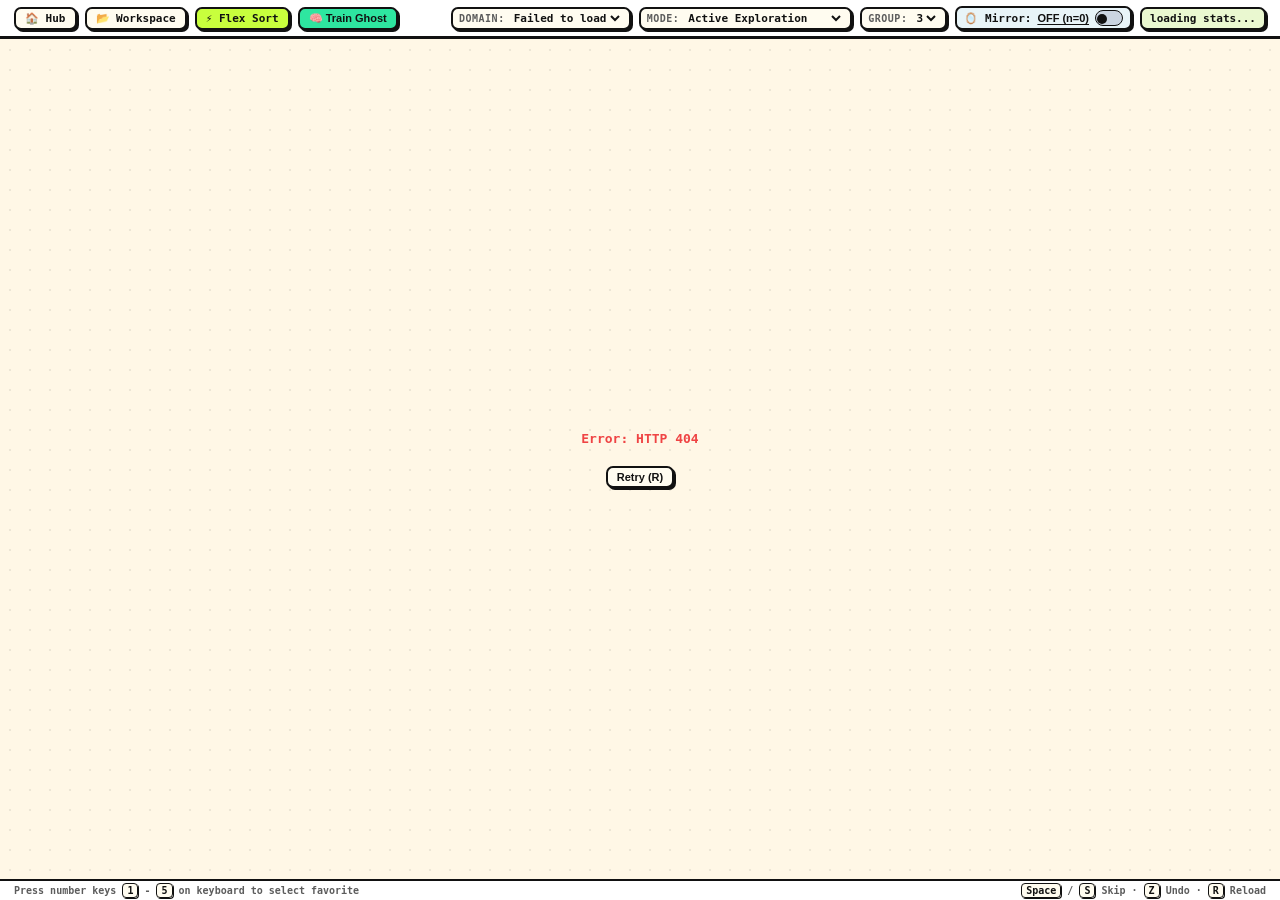
==== ghost/rater/static/index.html @ 8c2b475c "Initial commit" ====
<!doctype html>
<html lang="en">
<head>
<meta charset="utf-8">
<meta name="viewport" content="width=device-width, initial-scale=1">
<meta http-equiv="Cache-Control" content="no-cache, no-store, must-revalidate">
<meta http-equiv="Pragma" content="no-cache">
<meta http-equiv="Expires" content="0">
<title>Ghost in the GPU // Active Learner</title>
<link rel="icon" type="image/svg+xml" href="/static/favicon.svg">
<style>
  :root {
    --bg: #FFF7E6;
    --panel: #FFFFFF;
    --panel-2: #FFFCF0;
    --ink: #111111;
    --text: #111111;
    --muted: #5C5C5C;
    --like: #2EE6A0;
    --dislike: #FF5470;
    --accent: #C8FF3D;
    --radius: 12px;
  }

  * { box-sizing: border-box; margin: 0; padding: 0; }

  html, body {
    height: 100vh;
    background-color: var(--bg);
    background-image: radial-gradient(rgba(17,17,17,.08) 1.5px, transparent 1.5px);
    background-size: 20px 20px;
    color: var(--text);
    font-family: ui-monospace, SFMono-Regular, "JetBrains Mono", Menlo, Monaco, Consolas, monospace;
    overflow: hidden;
    user-select: none;
    display: flex;
    flex-direction: column;
    -webkit-font-smoothing: antialiased;
  }

  /* Compact Neo-Brutalist Header */
  header {
    background: var(--panel);
    border-bottom: 3px solid var(--ink);
    padding: 6px 14px;
    display: flex;
    justify-content: space-between;
    align-items: center;
    flex-shrink: 0;
    gap: 10px;
  }

  .header-left {
    display: flex;
    align-items: center;
    gap: 8px;
  }

  .brand {
    display: flex;
    align-items: center;
    gap: 6px;
    background: var(--ink);
    color: var(--accent);
    padding: 3px 8px;
    border-radius: 6px;
    font-size: 11px;
    font-weight: 900;
    letter-spacing: .08em;
    text-transform: uppercase;
  }

  .btn {
    background: var(--panel-2);
    color: var(--ink);
    border: 2px solid var(--ink);
    padding: 3px 9px;
    border-radius: 7px;
    font-size: 11px;
    font-weight: 800;
    cursor: pointer;
    text-decoration: none;
    display: inline-flex;
    align-items: center;
    gap: 4px;
    box-shadow: 2px 2px 0 var(--ink);
    transition: transform 0.08s, box-shadow 0.08s;
  }

  .btn:hover {
    transform: translate(-1px, -1px);
    box-shadow: 3px 3px 0 var(--ink);
  }

  .btn:active {
    transform: translate(2px, 2px);
    box-shadow: 0 0 0 var(--ink);
  }

  .btn-accent {
    background: var(--accent);
  }

  .controls {
    display: flex;
    align-items: center;
    gap: 8px;
    font-size: 11px;
    font-weight: 700;
  }

  .ctrl-pill {
    display: inline-flex;
    align-items: center;
    gap: 5px;
    background: var(--panel-2);
    border: 2px solid var(--ink);
    border-radius: 7px;
    padding: 2px 6px;
    box-shadow: 2px 2px 0 var(--ink);
  }

  .ctrl-pill label {
    font-size: 10px;
    text-transform: uppercase;
    color: var(--muted);
    letter-spacing: .05em;
  }

  .ctrl-pill select {
    background: transparent;
    border: none;
    font-family: inherit;
    font-size: 11px;
    font-weight: 800;
    color: var(--ink);
    outline: none;
    cursor: pointer;
  }

  #stats {
    font-size: 11px;
    font-weight: 800;
    color: var(--ink);
    background: #EAF8D0;
    border: 2px solid var(--ink);
    padding: 3px 8px;
    border-radius: 7px;
    box-shadow: 2px 2px 0 var(--ink);
    font-variant-numeric: tabular-nums;
    white-space: nowrap;
  }

  /* Maximized Grid Layout */
  main#grid {
    flex: 1;
    display: flex;
    gap: 12px;
    padding: 10px;
    justify-content: center;
    align-items: center;
    overflow: hidden;
  }

  .card {
    flex: 1 1 0;
    height: 100%;
    min-width: 0;
    max-width: 100%;
    position: relative;
    display: flex;
    align-items: center;
    justify-content: center;
    cursor: default;
    border-radius: var(--radius);
    background: #111116;
    border: 3px solid var(--ink);
    box-shadow: 4px 4px 0 var(--ink);
    transition: transform 0.12s ease, box-shadow 0.12s ease, border-color 0.12s ease, opacity 0.12s ease;
    overflow: hidden;
    user-select: none;
    -webkit-user-select: none;
  }

  .card:hover, .card.preview-hover {
    border-color: #000;
    box-shadow: 6px 6px 0 var(--ink);
    transform: scale(1.008) translate(-1px, -1px);
  }

  .card.dimmed {
    opacity: 0.22;
    filter: grayscale(0.85);
    transform: scale(0.98);
    box-shadow: 1px 1px 0 var(--ink);
  }

  .card.picked {
    border-color: var(--like) !important;
    box-shadow: 0 0 0 4px var(--like), 6px 6px 0 var(--ink) !important;
    transform: scale(1.015);
  }

  .card img {
    max-width: 100%;
    max-height: 100%;
    width: auto;
    height: auto;
    object-fit: contain;
    border-radius: calc(var(--radius) - 3px);
    pointer-events: auto;
    user-select: none;
    -webkit-user-drag: none;
  }

  .badge {
    position: absolute;
    top: 10px;
    left: 10px;
    width: 28px;
    height: 28px;
    background: var(--panel);
    color: var(--ink);
    border: 2px solid var(--ink);
    box-shadow: 2px 2px 0 var(--ink);
    border-radius: 7px;
    display: flex;
    align-items: center;
    justify-content: center;
    font-size: 13px;
    font-weight: 900;
    z-index: 5;
    pointer-events: none;
    user-select: none;
  }

  /* Compact Footer */
  footer {
    background: var(--panel);
    border-top: 2px solid var(--ink);
    padding: 4px 14px;
    display: flex;
    justify-content: space-between;
    align-items: center;
    font-size: 10px;
    font-weight: 700;
    color: var(--muted);
    flex-shrink: 0;
  }

  kbd {
    background: var(--panel-2);
    color: var(--ink);
    border: 1px solid var(--ink);
    box-shadow: 1px 1px 0 var(--ink);
    border-radius: 4px;
    padding: 1px 4px;
    font-family: inherit;
    font-size: 10px;
    font-weight: 800;
  }

  .status-msg {
    display: flex;
    flex-direction: column;
    align-items: center;
    gap: 10px;
    color: var(--ink);
    font-size: 13px;
    font-weight: 800;
  }

  .spinner {
    width: 28px;
    height: 28px;
    border: 4px solid var(--panel-2);
    border-top-color: var(--ink);
    border-radius: 50%;
    animation: spin 0.7s linear infinite;
  }
  @keyframes spin { to { transform: rotate(360deg); } }

  .key-toast {
    position: fixed;
    bottom: 38px;
    left: 50%;
    transform: translateX(-50%) translateY(20px);
    background: var(--ink);
    color: var(--accent);
    border: 3px solid var(--accent);
    box-shadow: 4px 4px 0 rgba(0,0,0,0.4);
    border-radius: 9px;
    padding: 10px 18px;
    font-size: 13px;
    font-weight: 900;
    letter-spacing: .02em;
    display: flex;
    align-items: center;
    gap: 10px;
    z-index: 1000;
    opacity: 0;
    pointer-events: none;
    transition: opacity 0.15s ease, transform 0.15s ease;
  }

  .key-toast.show {
    opacity: 1;
    transform: translateX(-50%) translateY(0);
  }

  .key-toast kbd {
    background: var(--accent);
    color: var(--ink);
    border: 1.5px solid var(--ink);
    box-shadow: 1px 1px 0 var(--ink);
    padding: 2px 6px;
    font-size: 12px;
  }

  @keyframes cardWiggle {
    0%, 100% { transform: translateX(0); }
    25% { transform: translateX(-4px); }
    75% { transform: translateX(4px); }
  }

  .card.shake {
    animation: cardWiggle 0.22s ease-in-out;
  }

  /* 🪞 Mirror Mode Toolbar Pill & Modal */
  .mirror-pill {
    display: inline-flex;
    align-items: center;
    gap: 6px;
    background: #E8F4F8;
    border: 2px solid var(--ink);
    border-radius: 7px;
    padding: 2px 7px;
    box-shadow: 2px 2px 0 var(--ink);
    font-size: 11px;
    font-weight: 800;
    user-select: none;
  }

  .mirror-pill.off {
    background: var(--panel-2);
    opacity: 0.8;
  }

  .mirror-switch {
    position: relative;
    display: inline-block;
    width: 28px;
    height: 16px;
  }

  .mirror-switch input {
    opacity: 0;
    width: 0;
    height: 0;
  }

  .mirror-slider {
    position: absolute;
    cursor: pointer;
    top: 0; left: 0; right: 0; bottom: 0;
    background-color: #cbd5e1;
    transition: .15s;
    border-radius: 16px;
    border: 1.5px solid var(--ink);
  }

  .mirror-slider:before {
    position: absolute;
    content: "";
    height: 10px;
    width: 10px;
    left: 1px;
    bottom: 1px;
    background-color: var(--ink);
    transition: .15s;
    border-radius: 50%;
  }

  .mirror-switch input:checked + .mirror-slider {
    background-color: var(--accent);
  }

  .mirror-switch input:checked + .mirror-slider:before {
    transform: translateX(12px);
  }

  .mirror-stats-btn {
    background: transparent;
    border: none;
    font-size: 11px;
    font-weight: 900;
    cursor: pointer;
    padding: 0;
    color: var(--ink);
    text-decoration: underline;
    text-underline-offset: 2px;
  }

  .mirror-modal-backdrop {
    position: fixed;
    top: 0; left: 0; right: 0; bottom: 0;
    background: rgba(0,0,0,0.5);
    display: none;
    align-items: center;
    justify-content: center;
    z-index: 2000;
  }

  .mirror-modal-backdrop.open {
    display: flex;
  }

  .mirror-modal {
    background: var(--panel);
    border: 3px solid var(--ink);
    box-shadow: 6px 6px 0 var(--ink);
    border-radius: 12px;
    width: 520px;
    max-width: 90vw;
    max-height: 85vh;
    display: flex;
    flex-direction: column;
    overflow: hidden;
  }

  .mirror-modal-header {
    background: #E8F4F8;
    border-bottom: 2px solid var(--ink);
    padding: 10px 16px;
    display: flex;
    justify-content: space-between;
    align-items: center;
    font-weight: 900;
    font-size: 13px;
  }

  .mirror-modal-body {
    padding: 16px;
    overflow-y: auto;
    font-size: 12px;
    font-weight: 700;
    display: flex;
    flex-direction: column;
    gap: 12px;
  }

  .mirror-kpi-row {
    display: flex;
    gap: 10px;
  }

  .mirror-kpi-card {
    flex: 1;
    background: var(--panel-2);
    border: 2px solid var(--ink);
    box-shadow: 2px 2px 0 var(--ink);
    border-radius: 8px;
    padding: 10px;
    text-align: center;
  }

  .mirror-kpi-val {
    font-size: 18px;
    font-weight: 900;
    color: var(--ink);
    margin-top: 2px;
  }

  .mirror-subtable {
    width: 100%;
    border-collapse: collapse;
    font-size: 11px;
    margin-top: 6px;
  }

  .mirror-subtable th, .mirror-subtable td {
    border: 1px solid var(--ink);
    padding: 4px 8px;
    text-align: left;
  }

  .mirror-subtable th {
    background: var(--panel-2);
    font-weight: 900;
  }
</style>
</head>
<body>
<header>
  <div class="header-left">
    <a href="/" class="btn">🏠 Hub</a>
    <a href="/domain" id="workspaceLinkBtn" class="btn">📂 Workspace</a>
    <a href="/flex" id="flexLinkBtn" class="btn btn-accent">⚡ Flex Sort</a>
    <button id="trainBtn" class="btn" style="background:#2EE6A0;">🧠 Train Ghost</button>
  </div>
  <div class="controls">
    <div class="ctrl-pill">
      <label>Domain:</label>
      <select id="domainSel"></select>
    </div>
    <div class="ctrl-pill">
      <label>Mode:</label>
      <select id="modeSel">
        <option value="active">Active Exploration</option>
        <option value="elite">👑 Elite Boss Battles</option>
        <option value="top_bracket">🎯 Top Bracket</option>
        <option value="contrastive">🧬 Contrastive Twins</option>
      </select>
    </div>
    <div class="ctrl-pill">
      <label>Group:</label>
      <select id="size">
        <option value="2">2</option>
        <option value="3" selected>3</option>
        <option value="5">5</option>
      </select>
    </div>
    <div class="mirror-pill" id="mirrorPill" title="Test-Retest Consistency Injector">
      <span>🪞 Mirror:</span>
      <button class="mirror-stats-btn" id="mirrorStatsBtn" title="View Agreement & Consistency Stats">OFF (n=0)</button>
      <label class="mirror-switch" title="Toggle Mirror Mode">
        <input type="checkbox" id="mirrorToggle">
        <span class="mirror-slider"></span>
      </label>
    </div>
    <button id="undoBtn" class="btn" style="display:none;" title="Undo last choice (Z)">↩ Undo</button>
    <span id="stats">loading stats...</span>
  </div>
</header>

<main id="grid">
  <div class="status-msg">
    <div class="spinner"></div>
    <span>Loading images...</span>
  </div>
</main>

<!-- Mirror Stats Modal -->
<div class="mirror-modal-backdrop" id="mirrorModal">
  <div class="mirror-modal">
    <div class="mirror-modal-header">
      <span>🪞 Mirror Mode — Test-Retest Consistency Stats</span>
      <button class="btn" id="closeMirrorModalBtn" style="padding:2px 8px;">✕</button>
    </div>
    <div class="mirror-modal-body" id="mirrorModalBody">
      <div style="text-align:center; padding:20px; color:#666;">Loading consistency statistics...</div>
    </div>
  </div>
</div>

<footer>
  <span>Press number keys <kbd>1</kbd> - <kbd>5</kbd> on keyboard to select favorite</span>
  <span><kbd>Space</kbd> / <kbd>S</kbd> Skip · <kbd>Z</kbd> Undo · <kbd>R</kbd> Reload</span>
</footer>

<div class="key-toast" id="keyToast">
  <span>⌨️ Use number keys <kbd>1</kbd> - <kbd id="keyToastMax">3</kbd> to rate!</span>
</div>

<script>
(() => {
  const grid = document.getElementById('grid');
  const sizeSel = document.getElementById('size');
  const modeSel = document.getElementById('modeSel');
  const domainSel = document.getElementById('domainSel');
  const workspaceLinkBtn = document.getElementById('workspaceLinkBtn');
  const flexLinkBtn = document.getElementById('flexLinkBtn');
  const trainBtn = document.getElementById('trainBtn');
  const statsEl = document.getElementById('stats');
  const undoBtn = document.getElementById('undoBtn');

  const urlParams = new URLSearchParams(location.search);
  const _parsedDomainId = parseInt(urlParams.get('domain_id') || sessionStorage.getItem('ghost_domain_id') || '1', 10);
  let activeDomainId = Number.isFinite(_parsedDomainId) && _parsedDomainId > 0 ? _parsedDomainId : 1;
  sessionStorage.setItem('ghost_domain_id', String(activeDomainId));

  function syncNavLinks() {
    if (workspaceLinkBtn) workspaceLinkBtn.href = `/domain?id=${activeDomainId}`;
    if (flexLinkBtn) flexLinkBtn.href = `/flex?domain_id=${activeDomainId}`;
  }
  syncNavLinks();

  async function initDomains() {
    try {
      const res = await fetch('/api/domains');
      if (!res.ok) throw new Error(`Server returned ${res.status}`);
      const d = await res.json();
      if (!d.ok) throw new Error(d.detail || 'Failed to load domains');
      domainSel.innerHTML = '';
      for (const dom of d.domains) {
        const opt = document.createElement('option');
        opt.value = dom.id;
        opt.textContent = dom.name;
        if (dom.id === activeDomainId) opt.selected = true;
        domainSel.appendChild(opt);
      }
      domainSel.onchange = () => {
        activeDomainId = parseInt(domainSel.value, 10);
        sessionStorage.setItem('ghost_domain_id', String(activeDomainId));
        syncNavLinks();
        updateMirrorIndicator();
        prefetchQueue.length = 0;
        next(true);
      };
    } catch (err) {
      console.warn('Failed to load domains:', err);
      domainSel.innerHTML = '<option value="1">Failed to load</option>';
    }
  }
  initDomains();
  updateMirrorIndicator();

  if (trainBtn) {
    trainBtn.onclick = async () => {
      trainBtn.disabled = true;
      trainBtn.textContent = '⏳ Launching...';
      try {
        const res = await fetch('/api/train', {
          method: 'POST',
          headers: { 'Content-Type': 'application/json' },
          body: JSON.stringify({ domain_id: activeDomainId })
        });
        const data = await res.json();
        if (!res.ok) throw new Error(data.detail || 'Failed to start tournament');
        alert('🚀 Training tournament launched in a separate terminal window!\nYou can keep rating while it trains.');
      } catch (e) {
        alert(e.message);
      } finally {
        setTimeout(() => {
          trainBtn.disabled = false;
          trainBtn.textContent = '🧠 Train Ghost';
        }, 3000);
      }
    };
  }

  // Load user saved group size and mode preference safely
  try {
    const savedSize = localStorage.getItem('ghost_size');
    if (savedSize && ['2', '3', '5'].includes(savedSize)) {
      sizeSel.value = savedSize;
    }
    const savedMode = localStorage.getItem('ghost_mode');
    if (savedMode && modeSel && ['active', 'elite', 'top_bracket', 'contrastive'].includes(savedMode)) {
      modeSel.value = savedMode;
    }
  } catch (_) {}

  // 🪞 Mirror Mode Wiring
  const mirrorPill = document.getElementById('mirrorPill');
  const mirrorToggle = document.getElementById('mirrorToggle');
  const mirrorStatsBtn = document.getElementById('mirrorStatsBtn');
  const mirrorModal = document.getElementById('mirrorModal');
  const mirrorModalBody = document.getElementById('mirrorModalBody');
  const closeMirrorModalBtn = document.getElementById('closeMirrorModalBtn');

  try {
    const savedMirror = localStorage.getItem('ghost_mirror_active');
    if (savedMirror !== null && mirrorToggle) {
      mirrorToggle.checked = (savedMirror === '1');
    }
  } catch (_) {}

  async function updateMirrorIndicator() {
    try {
      const res = await fetch(`/api/mirror/stats?domain_id=${activeDomainId}`);
      if (!res.ok) return;
      const d = await res.json();
      const n = d.n_retested || 0;
      const isOn = mirrorToggle && mirrorToggle.checked;
      if (mirrorPill) {
        if (isOn) mirrorPill.classList.remove('off');
        else mirrorPill.classList.add('off');
      }
      if (mirrorStatsBtn) {
        mirrorStatsBtn.textContent = `${isOn ? 'ON' : 'OFF'} (n=${n})`;
        if (isOn && n > 0) {
          mirrorStatsBtn.title = `Agreement: ${d.overall_agreement_pct}% (95% CI: ${d.wilson_95_ci.low}% - ${d.wilson_95_ci.high}%)`;
        }
      }
    } catch (_) {}
  }

  if (mirrorToggle) {
    mirrorToggle.onchange = () => {
      try {
        localStorage.setItem('ghost_mirror_active', mirrorToggle.checked ? '1' : '0');
      } catch (_) {}
      updateMirrorIndicator();
      prefetchQueue.length = 0; // Clear prefetch queue to immediately reflect mirror switch
    };
  }

  if (mirrorStatsBtn) {
    mirrorStatsBtn.onclick = async () => {
      if (mirrorModal) mirrorModal.classList.add('open');
      if (mirrorModalBody) mirrorModalBody.innerHTML = '<div style="text-align:center; padding:20px; color:#666;">Calculating consistency & Wilson confidence interval...</div>';
      try {
        const res = await fetch(`/api/mirror/stats?domain_id=${activeDomainId}`);
        if (!res.ok) throw new Error(`Server returned ${res.status}`);
        const d = await res.json();
        if (!d.ok) throw new Error('Failed to load mirror stats');

        const n = d.n_retested;
        const agrPct = d.overall_agreement_pct;
        const ci = d.wilson_95_ci;

        let breakdownHtml = '';
        if (d.sampler_breakdown && Object.keys(d.sampler_breakdown).length > 0) {
          breakdownHtml = `
            <div style="margin-top:10px;">
              <div style="font-weight:900; margin-bottom:4px;">Original Sampler Breakdown:</div>
              <table class="mirror-subtable">
                <thead><tr><th>Sampler</th><th>Retests</th><th>Agreed</th><th>Agreement %</th></tr></thead>
                <tbody>
                  ${Object.entries(d.sampler_breakdown).map(([smp, stats]) => `
                    <tr>
                      <td><b>${smp}</b></td>
                      <td>${stats.total}</td>
                      <td>${stats.agreed}</td>
                      <td><b>${stats.agreement_pct}%</b></td>
                    </tr>
                  `).join('')}
                </tbody>
              </table>
            </div>
          `;
        }

        let recentHtml = '';
        if (d.recent_retests && d.recent_retests.length > 0) {
          recentHtml = `
            <div style="margin-top:10px;">
              <div style="font-weight:900; margin-bottom:4px;">Recent Test-Retest Audit Trail:</div>
              <table class="mirror-subtable">
                <thead><tr><th>Date</th><th>Orig ID</th><th>Result</th><th>Orig Winner</th><th>Retest Winner</th></tr></thead>
                <tbody>
                  ${d.recent_retests.map(r => `
                    <tr>
                      <td style="color:#666;">${r.date}</td>
                      <td>#${r.original_id}</td>
                      <td>${r.agreed ? '<span style="color:#10b981;font-weight:900;">✓ Agreed</span>' : '<span style="color:#ef4444;font-weight:900;">⚡ Flipped</span>'}</td>
                      <td>Img #${r.winner_orig}</td>
                      <td>Img #${r.winner_retest}</td>
                    </tr>
                  `).join('')}
                </tbody>
              </table>
            </div>
          `;
        }

        mirrorModalBody.innerHTML = `
          <div class="mirror-kpi-row">
            <div class="mirror-kpi-card">
              <div style="font-size:10px; color:#666; text-transform:uppercase;">Retests (n)</div>
              <div class="mirror-kpi-val">${n}</div>
            </div>
            <div class="mirror-kpi-card" style="background:#EAF8D0;">
              <div style="font-size:10px; color:#666; text-transform:uppercase;">Overall Agreement</div>
              <div class="mirror-kpi-val">${n > 0 ? agrPct + '%' : 'N/A'}</div>
            </div>
            <div class="mirror-kpi-card" style="background:#FFEFCB;">
              <div style="font-size:10px; color:#666; text-transform:uppercase;">Wilson 95% CI</div>
              <div class="mirror-kpi-val" style="font-size:13px; margin-top:5px;">
                ${n > 0 ? `[${ci.low}%, ${ci.high}%]` : 'N/A'}
              </div>
            </div>
          </div>
          <p style="font-size:11px; color:#555; line-height:1.4; margin:0;">
            <b>Test-Retest Reliability:</b> Injects identical historical comparisons (&ge;48h old) at a ~20% rate. Retest ratings are isolated from training, and pairs with high flip rates are automatically downweighted in classifier training to neutralize human noise.
          </p>
          ${breakdownHtml}
          ${recentHtml}
        `;
      } catch (err) {
        mirrorModalBody.innerHTML = `<div style="color:#ef4444; text-align:center;">Failed to load statistics: ${err.message}</div>`;
      }
    };
  }

  if (closeMirrorModalBtn) {
    closeMirrorModalBtn.onclick = () => {
      if (mirrorModal) mirrorModal.classList.remove('open');
    };
  }

  if (mirrorModal) {
    mirrorModal.onclick = (e) => {
      if (e.target === mirrorModal) mirrorModal.classList.remove('open');
    };
    document.addEventListener('keydown', (e) => {
      if (e.key === 'Escape' && mirrorModal.classList.contains('open')) {
        mirrorModal.classList.remove('open');
      }
    });
  }

  let current = { ids: [], strategy: null, size: parseInt(sizeSel.value, 10), version: 0 };
  let busy = false;
  let undoHistory = [];
  let heldNumber = null;
  const prefetchQueue = [];

  let _saveErrorUntil = 0;
  function setStats(text) {
    if (!statsEl) return;
    // Don't overwrite an active save-error message
    if (Date.now() < _saveErrorUntil) return;
    statsEl.textContent = text;
  }

  async function updateStats() {
    try {
      const res = await fetch(`/api/stats?domain_id=${activeDomainId}`);
      if (!res.ok) return;
      const s = await res.json();
      setStats(`${s.total_comparisons} comparisons · ${s.total_corpus} images`);
    } catch (_) {
      setStats('stats offline');
    }
  }

  const _preloadCache = new Set();
  function preload(ids) {
    if (!ids) return;
    for (const id of ids) {
      if (_preloadCache.has(id)) continue;
      _preloadCache.add(id);
      const img = new Image();
      img.src = `/api/image/${id}`;
    }
    // Bound cache to prevent memory growth in long sessions
    if (_preloadCache.size > 800) {
      const arr = [..._preloadCache];
      for (let i = 0; i < 400; i++) _preloadCache.delete(arr[i]);
    }
  }

  async function fetchGroup(sz) {
    const md = modeSel ? modeSel.value : 'active';
    const isMirrorOn = mirrorToggle && mirrorToggle.checked ? 1 : 0;
    const res = await fetch(`/api/next?domain_id=${activeDomainId}&size=${sz}&mode=${md}&mirror=${isMirrorOn}`);
    if (!res.ok) {
      const errData = await res.json().catch(() => ({}));
      throw new Error(errData.detail || `HTTP ${res.status}`);
    }
    const data = await res.json();
    if (data.strategy === 'contrastive_empty') {
      return data;
    }
    if (!data.image_ids || !data.image_ids.length) throw new Error('No images returned');
    preload(data.image_ids);
    return data;
  }

  let fetchingPrefetch = false;
  async function fillPrefetch() {
    if (fetchingPrefetch) return;
    fetchingPrefetch = true;
    const sz = parseInt(sizeSel.value, 10);
    const needed = Math.min(2, 3 - prefetchQueue.length);
    for (let i = 0; i < needed; i++) {
      try {
        const item = await fetchGroup(sz);
        if (item && item.image_ids) prefetchQueue.push(item);
      } catch (_) {
        break;
      }
    }
    fetchingPrefetch = false;
  }

  function render(ids) {
    grid.innerHTML = '';
    ids.forEach((id, idx) => {
      const card = document.createElement('div');
      card.className = 'card';
      card.dataset.id = id;
      card.dataset.idx = idx;

      const badge = document.createElement('div');
      badge.className = 'badge';
      badge.textContent = idx + 1;
      card.appendChild(badge);

      const img = document.createElement('img');
      img.src = `/api/image/${id}`;
      img.alt = `image ${id}`;
      img.loading = 'eager';
      img.decoding = 'async';
      img.onerror = () => {
        card.innerHTML = `<span style="color:#ef4444;font-size:12px;">Failed #${id}</span>`;
      };
      card.appendChild(img);

      card.onclick = (e) => {
        e.preventDefault();
        showKeyNotice(card, idx + 1);
      };
      card.oncontextmenu = (e) => {
        e.stopPropagation(); // Allow native browser context menu (Save image, Copy image address, etc.)
      };
      grid.appendChild(card);
    });
  }

  let toastTimer = null;
  function showKeyNotice(cardEl, keyNumber) {
    if (cardEl) {
      cardEl.classList.remove('shake');
      void cardEl.offsetWidth; // re-trigger animation
      cardEl.classList.add('shake');
    }
    const toast = document.getElementById('keyToast');
    const maxEl = document.getElementById('keyToastMax');
    if (toast) {
      const maxKey = current.ids ? current.ids.length : 3;
      if (maxEl) maxEl.textContent = String(maxKey);
      toast.classList.add('show');
      clearTimeout(toastTimer);
      toastTimer = setTimeout(() => {
        toast.classList.remove('show');
      }, 2200);
    }
  }

  async function next(force = false, clearPrefetch = false) {
    if (busy && !force) return;
    busy = true;

    if (clearPrefetch) prefetchQueue.length = 0;
    const sz = parseInt(sizeSel.value, 10);

    let data = null;
    while (prefetchQueue.length > 0) {
      const item = prefetchQueue.shift();
      if (item && item.size === sz && item.image_ids && item.image_ids.length > 0) {
        data = item;
        break;
      }
    }

    if (!data) {
      if (!grid.querySelector('.card')) {
        grid.innerHTML = '<div class="status-msg"><div class="spinner"></div><span>Loading images...</span></div>';
      }
      try {
        data = await fetchGroup(sz);
      } catch (err) {
        grid.innerHTML = `<div class="status-msg" style="color:#ef4444;"><p>Error: ${err.message}</p><button class="btn" style="margin-top:10px;" onclick="window.ghostNext(true)">Retry (R)</button></div>`;
        busy = false;
        return;
      }
    }

    if (data.strategy === 'contrastive_empty') {
      grid.innerHTML = `
        <div class="status-msg" style="max-width: 440px; text-align: center; background: var(--panel); border: 2px solid var(--ink); box-shadow: 4px 4px 0 var(--ink); padding: 24px; border-radius: 8px;">
          <div style="font-size: 28px; margin-bottom: 8px;">🧬</div>
          <div style="font-size: 14px; font-weight: 900; margin-bottom: 8px; text-transform: uppercase;">Contrastive Pairs Exhausted</div>
          <p style="font-size: 12px; font-weight: 700; opacity: 0.8; margin-bottom: 16px;">
            ${data.msg || "You have explored all high-divergence lookalike pairs for this domain."}
          </p>
          <div style="display:flex; gap:8px; justify-content:center;">
            <button class="btn primary" onclick="document.getElementById('modeSel').value='active'; document.getElementById('modeSel').dispatchEvent(new Event('change'));">Switch to Active Mode</button>
            <button class="btn" onclick="document.getElementById('modeSel').value='elite'; document.getElementById('modeSel').dispatchEvent(new Event('change'));">👑 Elite Boss Battles</button>
          </div>
        </div>
      `;
      busy = false;
      updateStats();
      return;
    }

    current = {
      ids: data.image_ids,
      strategy: data.strategy,
      size: sz,
      version: current.version + 1,
      is_retest: data.is_retest || 0,
      retest_of: data.retest_of || null
    };
    render(current.ids);
    busy = false;
    fillPrefetch();
    updateStats();
  }
  window.ghostNext = next;

  let _validKeyToken = null;

  async function choose(winnerId, cardEl, token) {
    if (token !== _validKeyToken) {
      console.warn('[Ghost] Direct click / script invocation rejected. Please press number keys (1-5).');
      return;
    }
    _validKeyToken = null;
    if (busy) return;
    busy = true;

    if (cardEl) {
      cardEl.classList.add('picked');
      grid.querySelectorAll('.card').forEach(c => {
        if (c !== cardEl) c.classList.add('dimmed');
      });
    }

    // Save comparison in background (non-blocking for 60-120fps fluid rating)
    const payload = {
      domain_id: activeDomainId,
      winner_id: winnerId,
      shown_order: [...current.ids],
      sampler: current.strategy || 'unknown',
      is_retest: current.is_retest || 0,
      retest_of: current.retest_of || null
    };
    // B6: track save status so undo never deletes an unrelated comparison.
    // If the save fails and the user presses Z (per "press Z to retry"),
    // the undo path restores the group locally WITHOUT calling /api/undo,
    // which would otherwise delete the previous valid comparison.
    const _histEntry = {
      ids: [...current.ids],
      strategy: current.strategy,
      size: current.size,
      is_retest: current.is_retest || 0,
      retest_of: current.retest_of || null,
      status: 'pending',
    };
    undoHistory.push(_histEntry);
    if (undoHistory.length > 20) undoHistory.shift();
    if (undoBtn) undoBtn.style.display = 'inline-flex';

    fetch('/api/compare', {
      method: 'POST',
      headers: { 'Content-Type': 'application/json' },
      body: JSON.stringify(payload)
    }).then((r) => {
      if (!r.ok) throw new Error(`HTTP ${r.status}`);
      _histEntry.status = 'saved';
      if (payload.is_retest) updateMirrorIndicator();
    }).catch(e => {
      console.error('Failed to save comparison:', e);
      _histEntry.status = 'failed';
      if (statsEl) {
        const origBg = statsEl.style.background;
        _saveErrorUntil = Date.now() + 3500;
        statsEl.textContent = '⚠️ Save failed — press Z to retry';
        statsEl.style.background = '#FFE9ED';
        setTimeout(() => {
          _saveErrorUntil = 0;
          statsEl.style.background = origBg;
          updateStats();
        }, 3500);
      }
    });

    // Instant smooth transition to next preloaded group (same speed as skipping!)
    setTimeout(() => {
      next(true);
    }, 60);
  }

  async function undo() {
    if (busy || undoHistory.length === 0) return;
    busy = true;

    try {
      const last = undoHistory[undoHistory.length - 1];

      // If save is still in flight, wait up to 2s for it to resolve.
      if (last.status === 'pending') {
        const deadline = Date.now() + 2000;
        while (last.status === 'pending' && Date.now() < deadline) {
          await new Promise(r => setTimeout(r, 40));
        }
      }

      if (last.status === 'saved') {
        // Normal path — undo the saved comparison on the server.
        const res = await fetch(`/api/undo?domain_id=${activeDomainId}`, { method: 'POST' });
        const data = await res.json().catch(() => ({}));
        if (!res.ok || !data.ok) {
          // Server refused (e.g. nothing to undo). Don't pop — that would
          // desync client and server state.
          console.warn('Server undo message:', data.msg || `HTTP ${res.status}`);
          busy = false;
          return;
        }
      } else {
        // 'failed' or indeterminate — the save never landed, so there is
        // nothing to undo on the server. Just restore UI locally. This is
        // the fix for the data-loss bug: pressing Z on a failed save
        // used to delete the previous valid comparison.
        console.warn('Undo on non-saved entry (' + last.status + ') — restoring locally, no /api/undo call');
      }

      undoHistory.pop();
      if (undoBtn) undoBtn.style.display = undoHistory.length > 0 ? 'inline-flex' : 'none';

      if (sizeSel && sizeSel.value !== String(last.size)) {
        sizeSel.value = String(last.size);
      }
      // Preserve retest fields so re-rating keeps the retest status
      current = {
        ids: [...last.ids],
        strategy: last.strategy,
        size: last.size,
        is_retest: last.is_retest || 0,
        retest_of: last.retest_of || null,
      };
      prefetchQueue.length = 0;
      render(current.ids);
      fillPrefetch();
    } catch (err) {
      console.error('Undo error:', err);
    } finally {
      busy = false;
      updateStats();
    }
  }

  function clearPreview() {
    if (heldNumber !== null) {
      heldNumber = null;
      grid.querySelectorAll('.card').forEach(c => c.classList.remove('preview-hover'));
    }
  }

  // Keyboard navigation
  document.addEventListener('keydown', (e) => {
    if (e.target && (e.target.tagName === 'INPUT' || e.target.tagName === 'SELECT')) return;
    const k = e.key.toLowerCase();

    if (e.key === 'Escape') {
      clearPreview();
      return;
    }

    // Number keys (standard or numpad)
    let n = parseInt(e.key, 10);
    if (isNaN(n) && e.code && e.code.startsWith('Numpad')) {
      n = parseInt(e.code.replace('Numpad', ''), 10);
    }

    if (!isNaN(n) && n >= 1 && n <= current.ids.length) {
      e.preventDefault();
      if (e.repeat) return;
      heldNumber = n;
      const cards = grid.querySelectorAll('.card');
      cards.forEach((c, idx) => c.classList.toggle('preview-hover', idx === n - 1));
      return;
    }

    if (k === 's' || k === ' ' || e.code === 'NumpadDecimal') {
      e.preventDefault();
      clearPreview();
      next(false);
    } else if (k === 'z' || (e.ctrlKey && k === 'z')) {
      e.preventDefault();
      clearPreview();
      undo();
    } else if (k === 'r') {
      e.preventDefault();
      clearPreview();
      next(true);
    }
  });

  document.addEventListener('keyup', (e) => {
    if (e.target && (e.target.tagName === 'INPUT' || e.target.tagName === 'SELECT')) return;
    if (heldNumber !== null) {
      let n = parseInt(e.key, 10);
      if (isNaN(n) && e.code && e.code.startsWith('Numpad')) {
        n = parseInt(e.code.replace('Numpad', ''), 10);
      }
      if (n === heldNumber) {
        e.preventDefault();
        const pickIdx = heldNumber - 1;
        clearPreview();
        const cards = grid.querySelectorAll('.card');
        if (cards[pickIdx] && current.ids[pickIdx]) {
          _validKeyToken = Math.random().toString(36).substring(2);
          choose(current.ids[pickIdx], cards[pickIdx], _validKeyToken);
        }
      }
    }
  });

  window.addEventListener('blur', clearPreview);

  sizeSel.onchange = () => {
    try { localStorage.setItem('ghost_size', sizeSel.value); } catch (_) {}
    undoHistory.length = 0;
    if (undoBtn) undoBtn.style.display = 'none';
    prefetchQueue.length = 0;
    next(true);
  };

  if (modeSel) {
    modeSel.onchange = () => {
      try { localStorage.setItem('ghost_mode', modeSel.value); } catch (_) {}
      undoHistory.length = 0;
      if (undoBtn) undoBtn.style.display = 'none';
      prefetchQueue.length = 0;
      next(true);
    };
  }

  if (undoBtn) undoBtn.onclick = () => undo();

  next();
})();
</script>
</body>
</html>
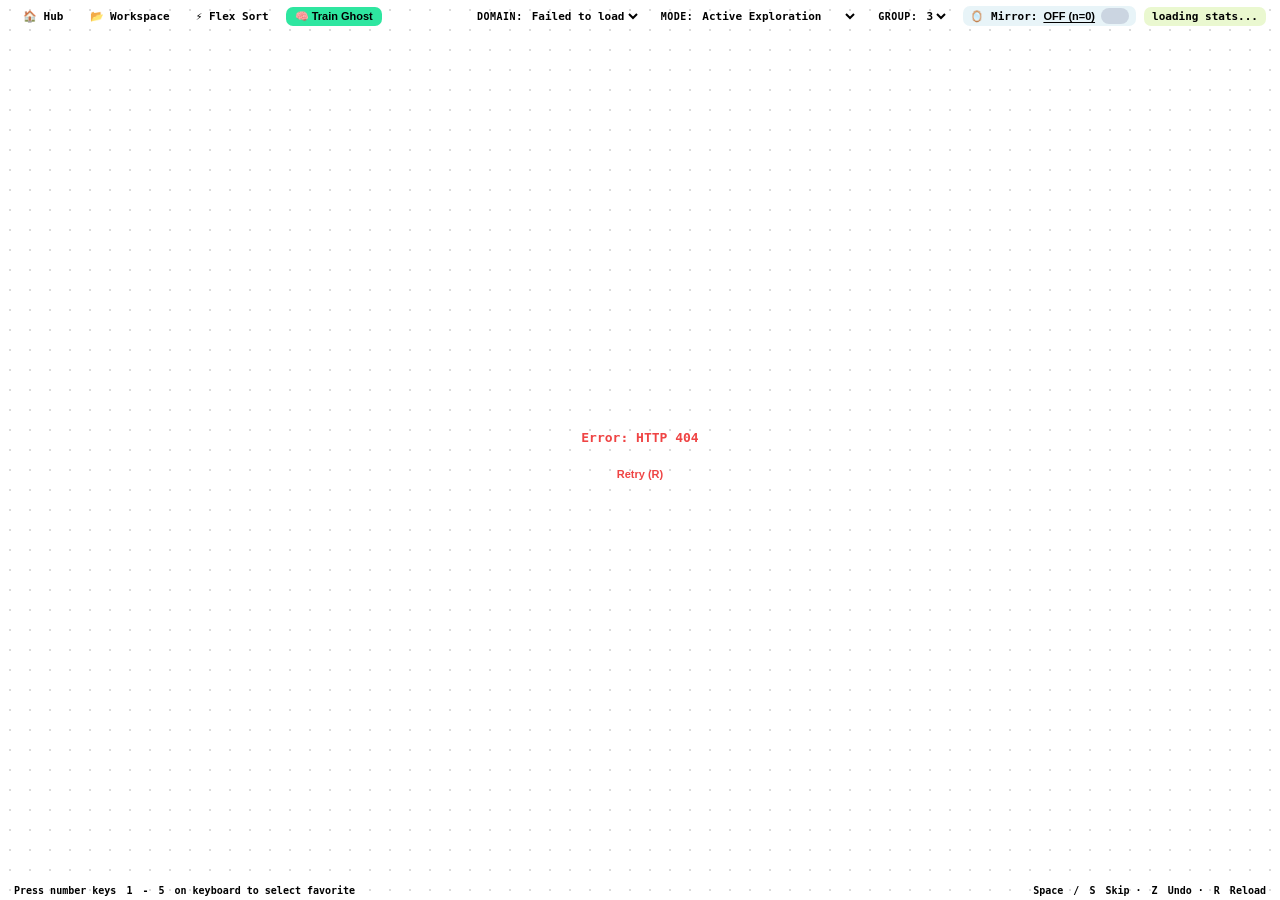
==== commit 1100a118: "UI common CSS" ====
--- a/ghost/rater/static/index.html
+++ b/ghost/rater/static/index.html
@@ -9,18 +9,7 @@
 <title>Ghost in the GPU // Active Learner</title>
 <link rel="icon" type="image/svg+xml" href="/static/favicon.svg">
 <style>
-  :root {
-    --bg: #FFF7E6;
-    --panel: #FFFFFF;
-    --panel-2: #FFFCF0;
-    --ink: #111111;
-    --text: #111111;
-    --muted: #5C5C5C;
-    --like: #2EE6A0;
-    --dislike: #FF5470;
-    --accent: #C8FF3D;
-    --radius: 12px;
-  }
+
 
   * { box-sizing: border-box; margin: 0; padding: 0; }
 
@@ -490,6 +479,17 @@
     font-weight: 900;
   }
 </style>
+    <!-- 
+    ==========================================================================
+    NOTE FOR AGENTIC AI / DEVELOPERS:
+    Global UI design system tokens, resets, modal, toast, and common button styles
+    are centralized in '/static/common.css'.
+    When debugging, modifying, or fixing UI/styling issues on this page, 
+    ALWAYS inspect and consider '/static/common.css' (ghost/rater/static/common.css) 
+    alongside the page-specific <style> block.
+    ==========================================================================
+  -->
+  <link rel="stylesheet" href="/static/common.css">
 </head>
 <body>
 <header>
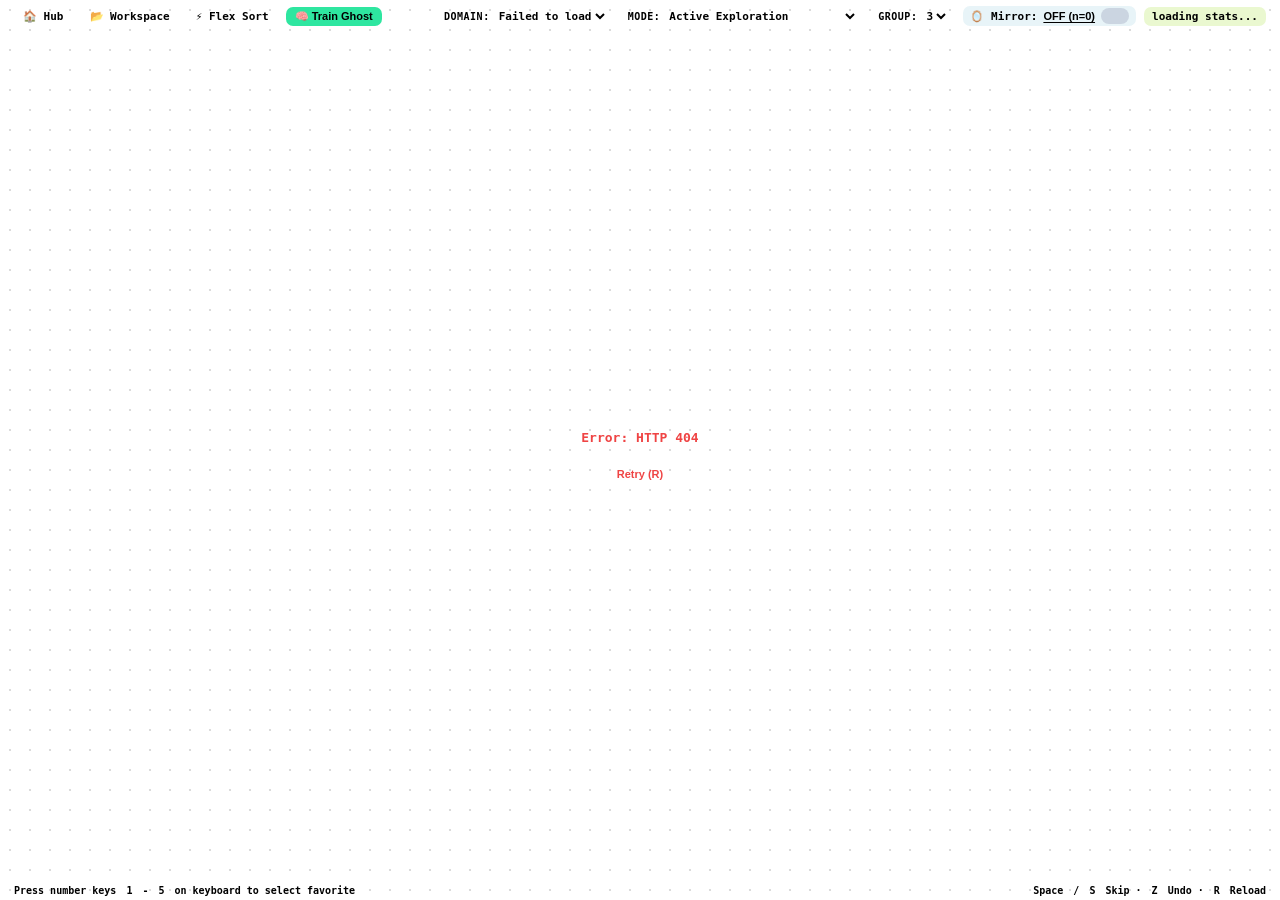
==== commit ac6e5066: "new algos and UI" ====
--- a/ghost/rater/static/index.html
+++ b/ghost/rater/static/index.html
@@ -511,6 +511,8 @@
         <option value="elite">👑 Elite Boss Battles</option>
         <option value="top_bracket">🎯 Top Bracket</option>
         <option value="contrastive">🧬 Contrastive Twins</option>
+        <option value="under_tested">🌱 Unfought / Under-tested</option>
+        <option value="rank_neighbors">⚔️ Rank Neighbors (Swiss)</option>
       </select>
     </div>
     <div class="ctrl-pill">
@@ -647,7 +649,7 @@
       sizeSel.value = savedSize;
     }
     const savedMode = localStorage.getItem('ghost_mode');
-    if (savedMode && modeSel && ['active', 'elite', 'top_bracket', 'contrastive'].includes(savedMode)) {
+    if (savedMode && modeSel && ['active', 'elite', 'top_bracket', 'contrastive', 'under_tested', 'rank_neighbors'].includes(savedMode)) {
       modeSel.value = savedMode;
     }
   } catch (_) {}
